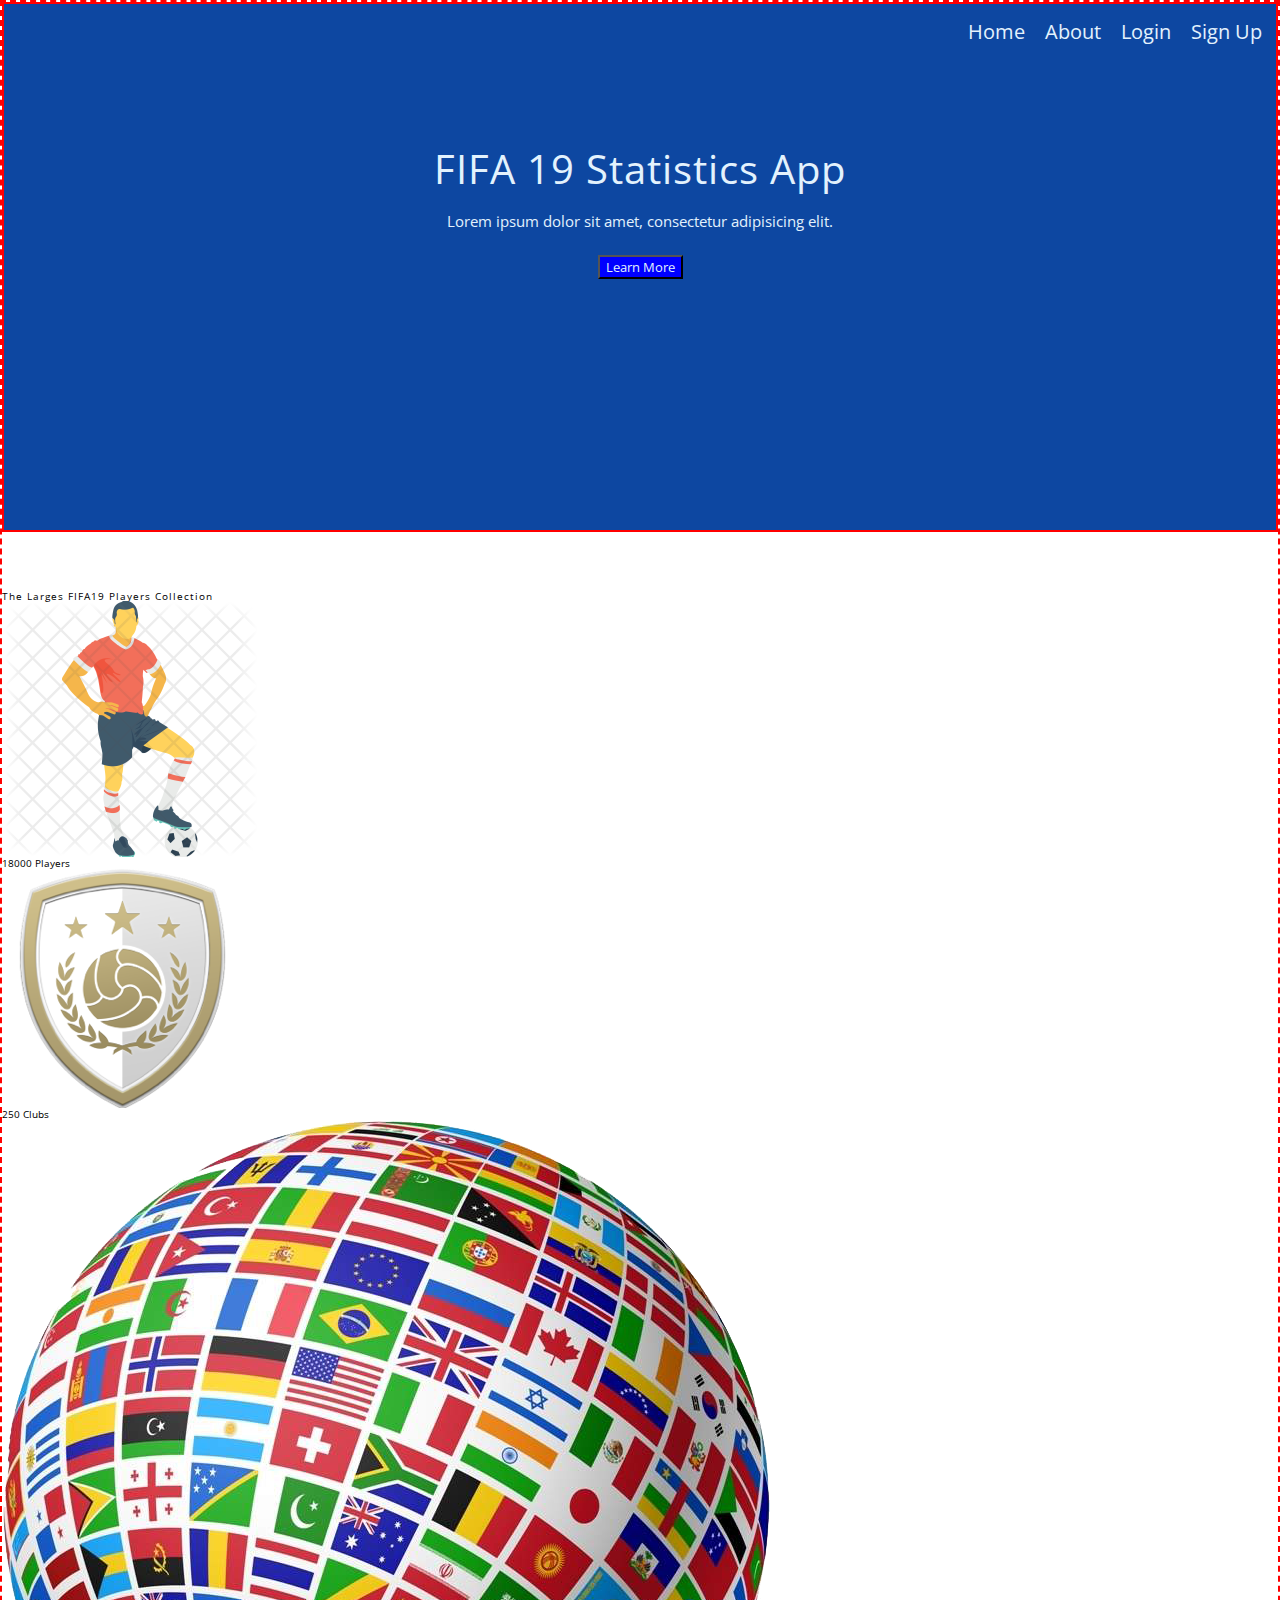
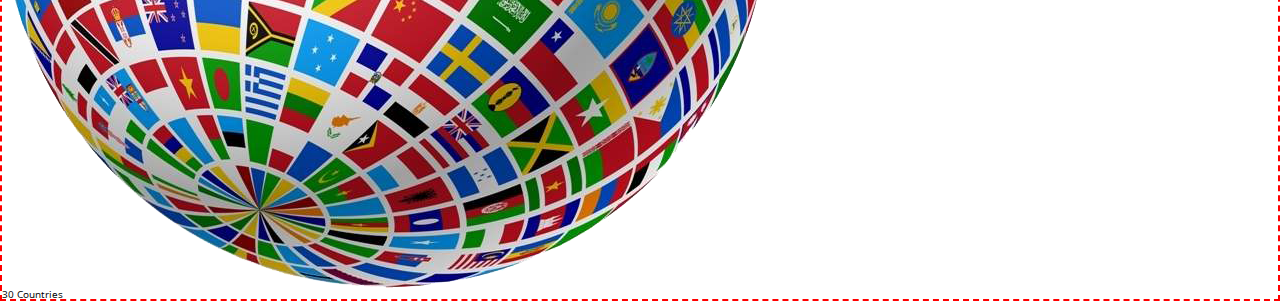
==== index.html @ 2435959b "added main header" ====
<!DOCTYPE html>
<html lang="en">
<head>
    <meta charset="UTF-8">
    <meta name="viewport" content="width=device-width, initial-scale=1.0">
    <meta http-equiv="X-UA-Compatible" content="ie=edge">
    <link href="https://fonts.googleapis.com/css?family=Open+Sans:400,700" rel="stylesheet">
    <link rel="stylesheet" href="./CSS/index.css">
    <title>FIFA 19</title>
</head>
<body>
	<!-- Header -->
    <header id="header">
		<nav id="nav">
            <a href="index.html">Home</a>
            <a href="#">About</a>
            <a href="#">Login</a>
            <a href="#" class="button special">Sign Up</a>
		</nav>
	</header>

	<!-- Banner -->
	<section id="banner">
        <h1>FIFA 19 Statistics App</h1>
        <p>Lorem ipsum dolor sit amet, consectetur adipisicing elit.</p>
        <button class="banner-btn">Learn More</button>
    </section>
    
    <!-- Collection -->
	<section id="collection">
            <h2>The Larges FIFA19 Players Collection</h2>
            <div class ='players'>
                <img src="./Images/football-player-2-607908.png" alt="soccer player">
                <p>18000 Players</p>
            </div>
            <div class="clubs">
                <img src="./Images/900002.png" alt="soccer clubs">
                <p>250 Clubs</p>
            </div>
             <div class="clubs">
                <img src="./Images/countries-globe.png" alt="countries globe">
                <p>30 Countries</p>
            </div>
        </section>




    
</body>
</html>
---- CSS/index.css ----
/* http://meyerweb.com/eric/tools/css/reset/ 
   v2.0 | 20110126
   License: none (public domain)
*/
html,
body,
div,
span,
applet,
object,
iframe,
h1,
h2,
h3,
h4,
h5,
h6,
p,
blockquote,
pre,
a,
abbr,
acronym,
address,
big,
cite,
code,
del,
dfn,
em,
img,
ins,
kbd,
q,
s,
samp,
small,
strike,
strong,
sub,
sup,
tt,
var,
b,
u,
i,
center,
dl,
dt,
dd,
ol,
ul,
li,
fieldset,
form,
label,
legend,
table,
caption,
tbody,
tfoot,
thead,
tr,
th,
td,
article,
aside,
canvas,
details,
embed,
figure,
figcaption,
footer,
header,
hgroup,
menu,
nav,
output,
ruby,
section,
summary,
time,
mark,
audio,
video {
  margin: 0;
  padding: 0;
  border: 0;
  font-size: 100%;
  font: inherit;
  vertical-align: baseline;
}
/* HTML5 display-role reset for older browsers */
article,
aside,
details,
figcaption,
figure,
footer,
header,
hgroup,
menu,
nav,
section {
  display: block;
}
body {
  line-height: 1;
  border: 2px dashed red;
}
ol,
ul {
  list-style: none;
}
blockquote,
q {
  quotes: none;
}
blockquote:before,
blockquote:after,
q:before,
q:after {
  content: '';
  content: none;
}
table {
  border-collapse: collapse;
  border-spacing: 0;
}
* {
  box-sizing: inherit;
}
html {
  font-size: 62.5%;
  box-sizing: border-box;
  font-family: 'open sans';
}
h1,
h2,
h3,
h4,
h5 {
  font-family: 'open sans';
  letter-spacing: 1px;
}
#header {
  background-color: transparent;
  position: absolute;
  width: 100%;
}
#header #nav {
  display: flex;
  justify-content: flex-end;
  margin-top: 2rem;
}
#header #nav a {
  margin-right: 2rem;
  font-size: 2rem;
  font-family: 'open sans';
  text-decoration: none;
  color: #E3F2FD;
}
#banner {
  /* background-image: url(../Images/thomas-serer-413745-unsplash.png); */
  background-color: #0D47A1;
  background-position: center center;
  background-size: cover;
  color: #ffffff;
  padding: 14rem 0rem 14rem;
  text-align: center;
  margin-bottom: 59px;
  border: 2px solid red;
  height: 530px;
}
#banner h1 {
  font-size: 4em;
  line-height: 1.25em;
  margin: 0 0 0.5em 0;
  padding: 0;
  font-family: 'open sans';
  color: #E3F2FD;
}
#banner p {
  font-size: 1.5em;
  margin-bottom: 1.75em;
  font-family: 'open sans';
  color: #E3F2FD;
}
#banner .banner-btn {
  font-family: 'open sans';
  background-color: blue;
  color: #E3F2FD;
  outline: none;
}
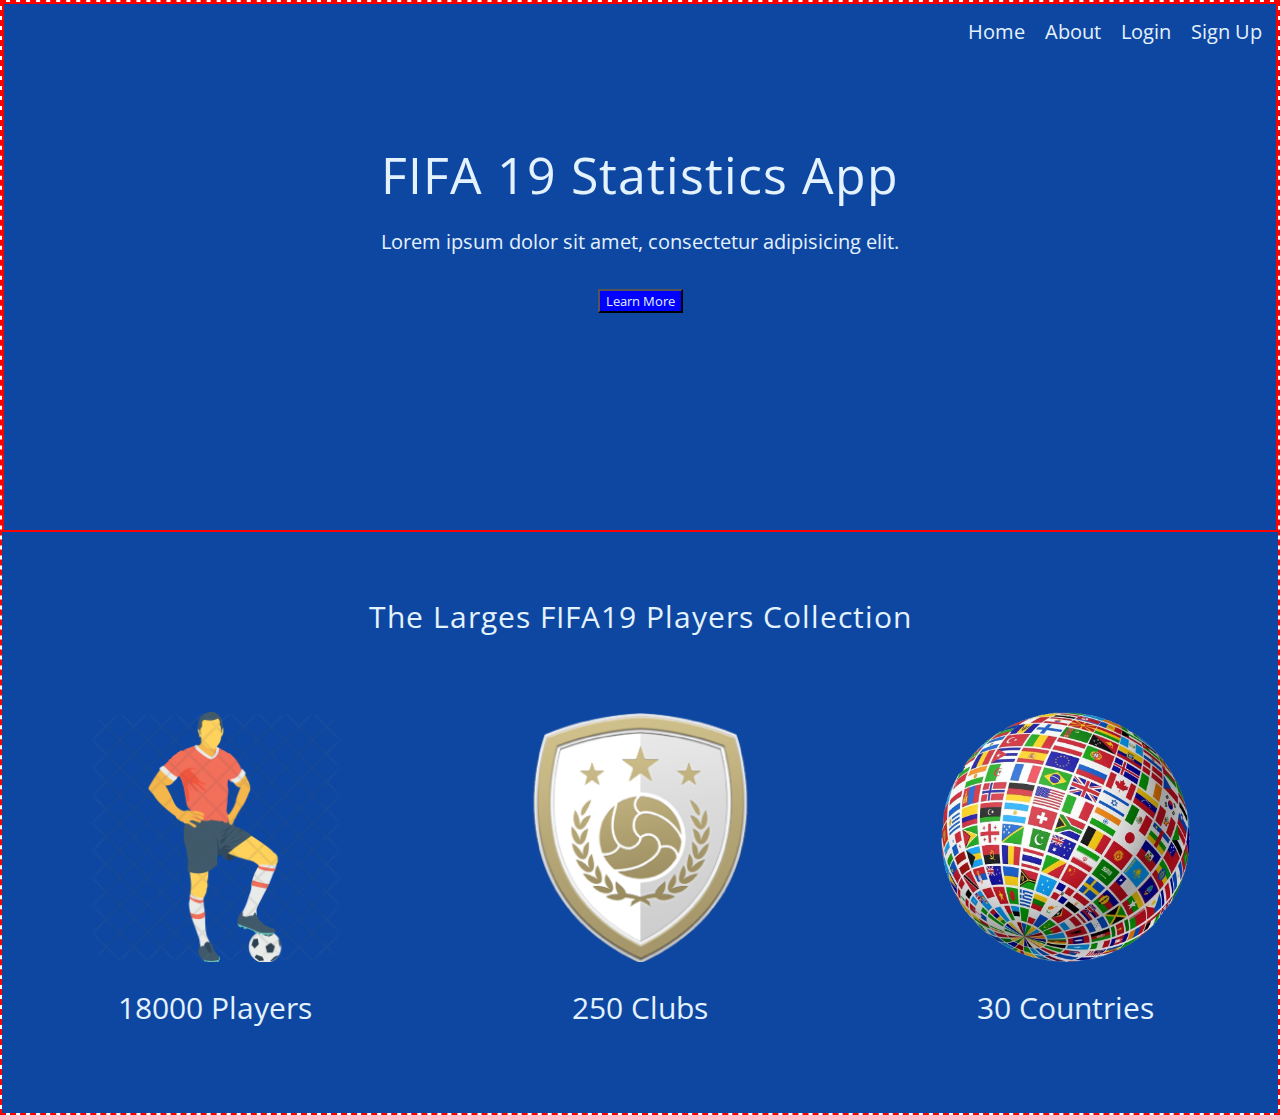
==== commit e83a6e0f: "Merge pull request #3 from fifa-19-player-stats/collection-section" ====
--- a/index.html
+++ b/index.html
@@ -27,21 +27,26 @@
     </section>
     
     <!-- Collection -->
-	<section id="collection">
+	<section class="collection">
             <h2>The Larges FIFA19 Players Collection</h2>
-            <div class ='players'>
+        <div class="stat-collection">    
+            <div class ='card'>
                 <img src="./Images/football-player-2-607908.png" alt="soccer player">
                 <p>18000 Players</p>
             </div>
-            <div class="clubs">
+            <div class="card">
                 <img src="./Images/900002.png" alt="soccer clubs">
                 <p>250 Clubs</p>
             </div>
-             <div class="clubs">
+             <div class="card">
                 <img src="./Images/countries-globe.png" alt="countries globe">
                 <p>30 Countries</p>
             </div>
-        </section>
+        </div>
+        <div class ="carousel">
+            <img src="./images/imgCarousel.png" alt="">
+        </div> 
+    </section>
 
 
 
--- a/CSS/index.css
+++ b/CSS/index.css
@@ -168,21 +168,20 @@
   color: #ffffff;
   padding: 14rem 0rem 14rem;
   text-align: center;
-  margin-bottom: 59px;
   border: 2px solid red;
   height: 530px;
 }
 #banner h1 {
-  font-size: 4em;
+  font-size: 5rem;
   line-height: 1.25em;
-  margin: 0 0 0.5em 0;
+  margin: 0 0 2.5rem 0;
   padding: 0;
   font-family: 'open sans';
   color: #E3F2FD;
 }
 #banner p {
-  font-size: 1.5em;
-  margin-bottom: 1.75em;
+  font-size: 2rem;
+  margin-bottom: 3.75rem;
   font-family: 'open sans';
   color: #E3F2FD;
 }
@@ -192,3 +191,37 @@
   color: #E3F2FD;
   outline: none;
 }
+.collection {
+  background: #0D47A1;
+}
+h2 {
+  text-align: center;
+  font-size: 3em;
+  font-family: 'open sans';
+  color: #E3F2FD;
+  padding-top: 7rem;
+}
+.stat-collection {
+  display: flex;
+  justify-content: space-around;
+  align-items: center;
+  margin-top: 8rem;
+}
+.stat-collection .card img {
+  height: 25rem;
+}
+.stat-collection .card p {
+  text-align: center;
+  font-size: 3em;
+  font-family: 'open sans';
+  color: #E3F2FD;
+  margin-top: 3rem;
+}
+.carousel {
+  text-align: center;
+  margin-top: 5rem;
+  padding-bottom: 3rem;
+}
+.carousel img {
+  width: 50%;
+}
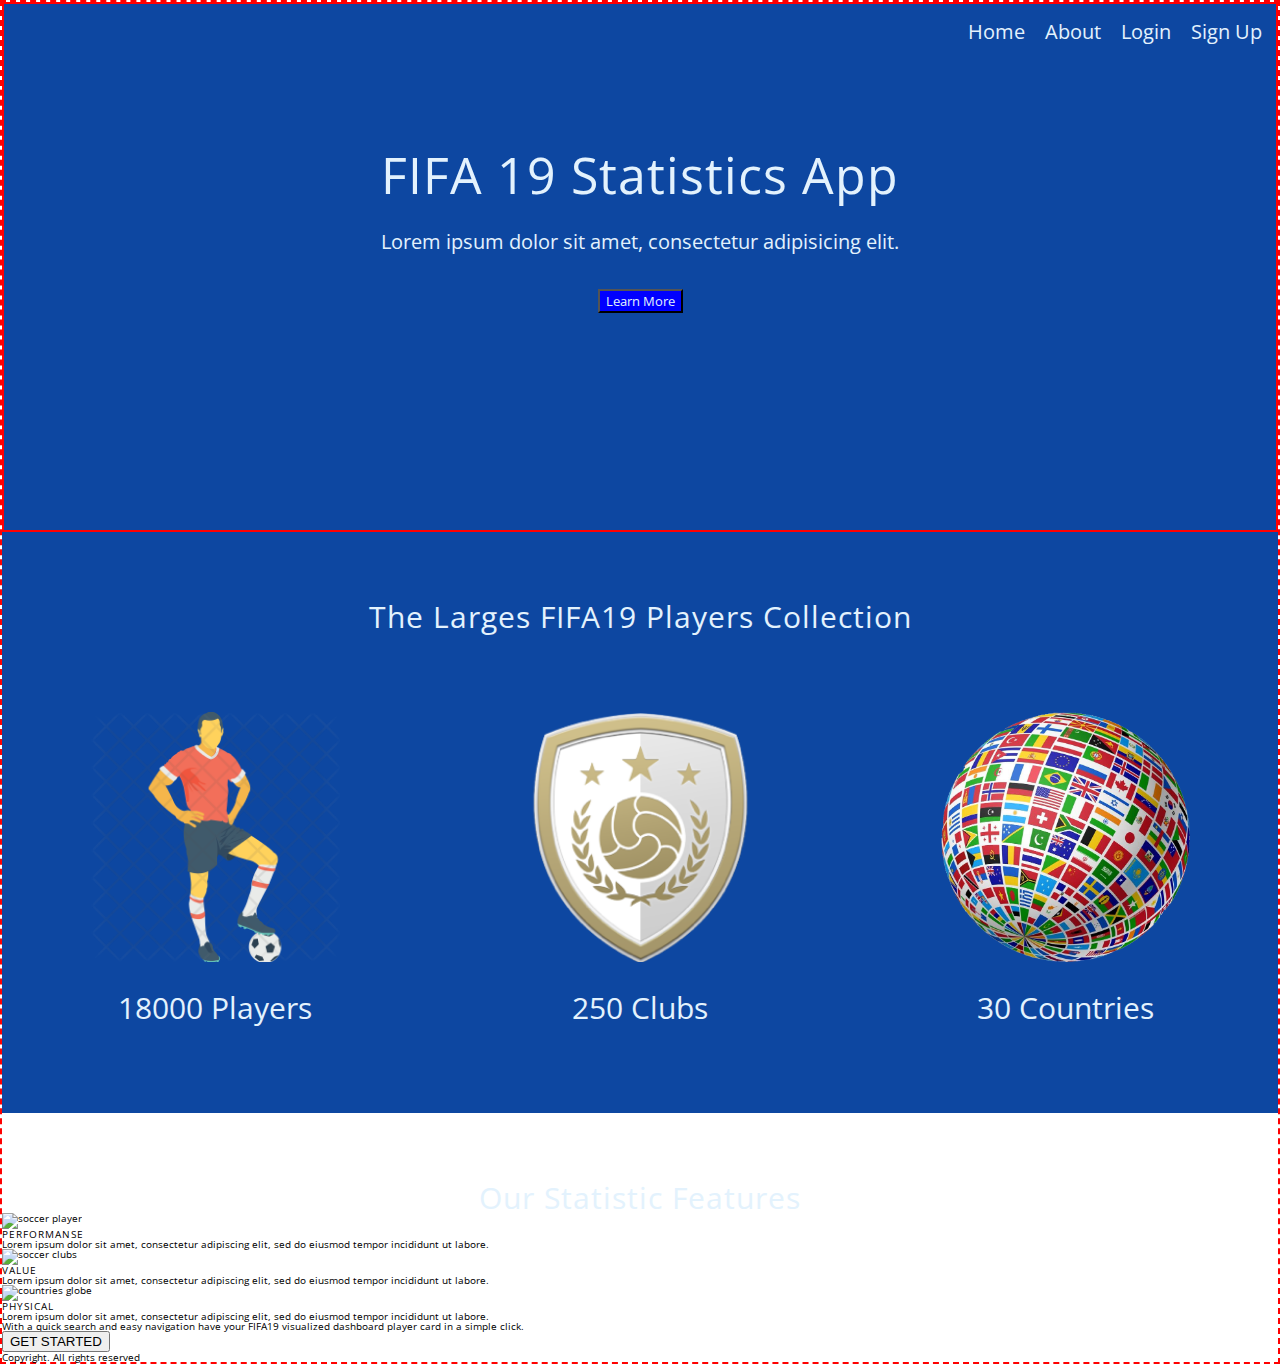
==== commit 31b6770c: "Merge pull request #4 from fifa-19-player-stats/stats-section" ====
--- a/index.html
+++ b/index.html
@@ -48,7 +48,35 @@
         </div> 
     </section>
 
+    <!-- Statistics-->
+	<section class="statistics">
+            <h2>Our Statistic Features</h2>
+        <div class="stat-features">    
+            <div class ='card'>
+                <img src="./Images/performance.png" alt="soccer player">
+                <h4>PERFORMANSE</h4>
+                <p>Lorem ipsum dolor sit amet, consectetur adipiscing elit, sed do eiusmod tempor incididunt ut labore.</p>
+            </div>
+            <div class="card">
+                <img src="./Images/value.png" alt="soccer clubs">
+                <h4>VALUE</h4>
+                <p>Lorem ipsum dolor sit amet, consectetur adipiscing elit, sed do eiusmod tempor incididunt ut labore.</p>
+            </div>
+             <div class="card">
+                <img src="./Images/physical.png" alt="countries globe">
+                <h4>PHYSICAL</h4>
+                <p>Lorem ipsum dolor sit amet, consectetur adipiscing elit, sed do eiusmod tempor incididunt ut labore.</p>
+            </div>
+        </div>
+    </section>
 
+    <!-- Footer -->
+    <section class="footer">
+        <p class="footer-text">With a quick search and easy navigation have your FIFA19 visualized dashboard player card in a simple click.</p>
+        <button class="footer-btn">GET STARTED</button>
+        <p class="copy-right">Copyright. All rights reserved</p>
+    </section>
+    
 
 
     
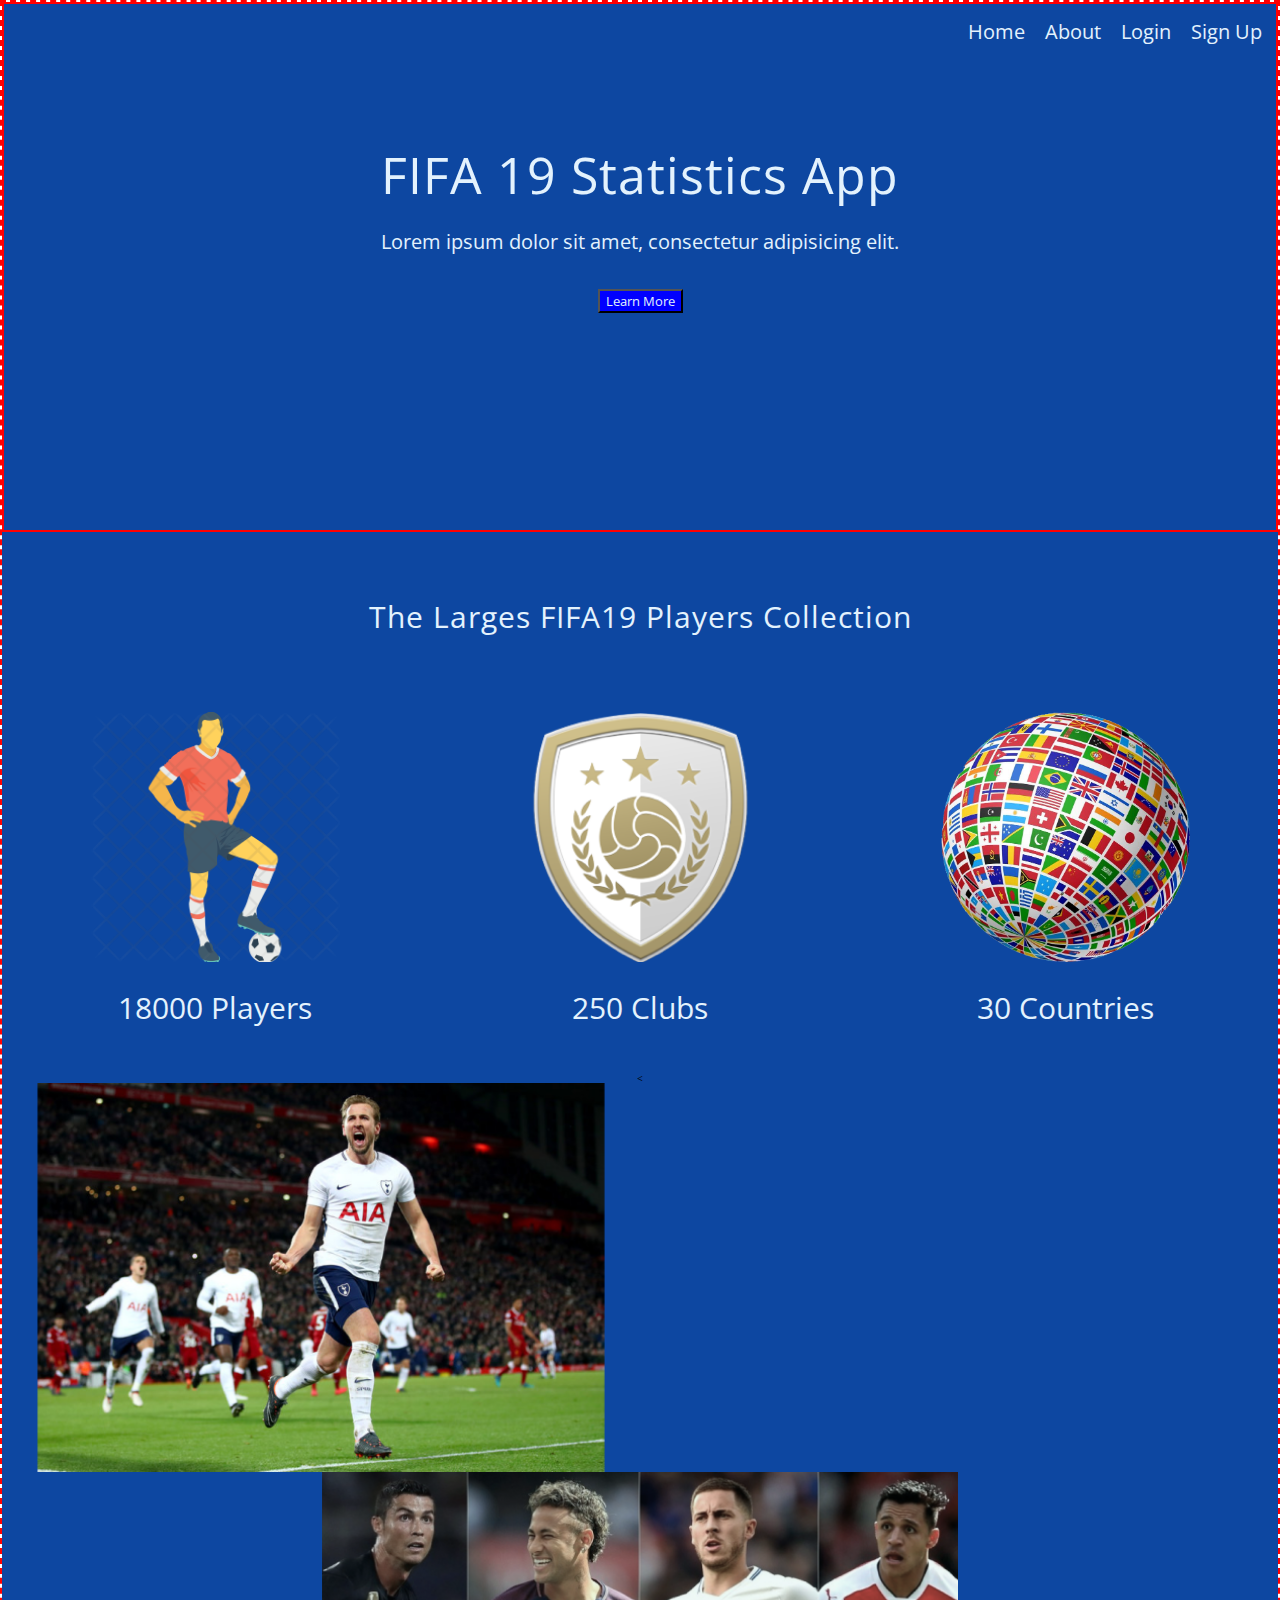
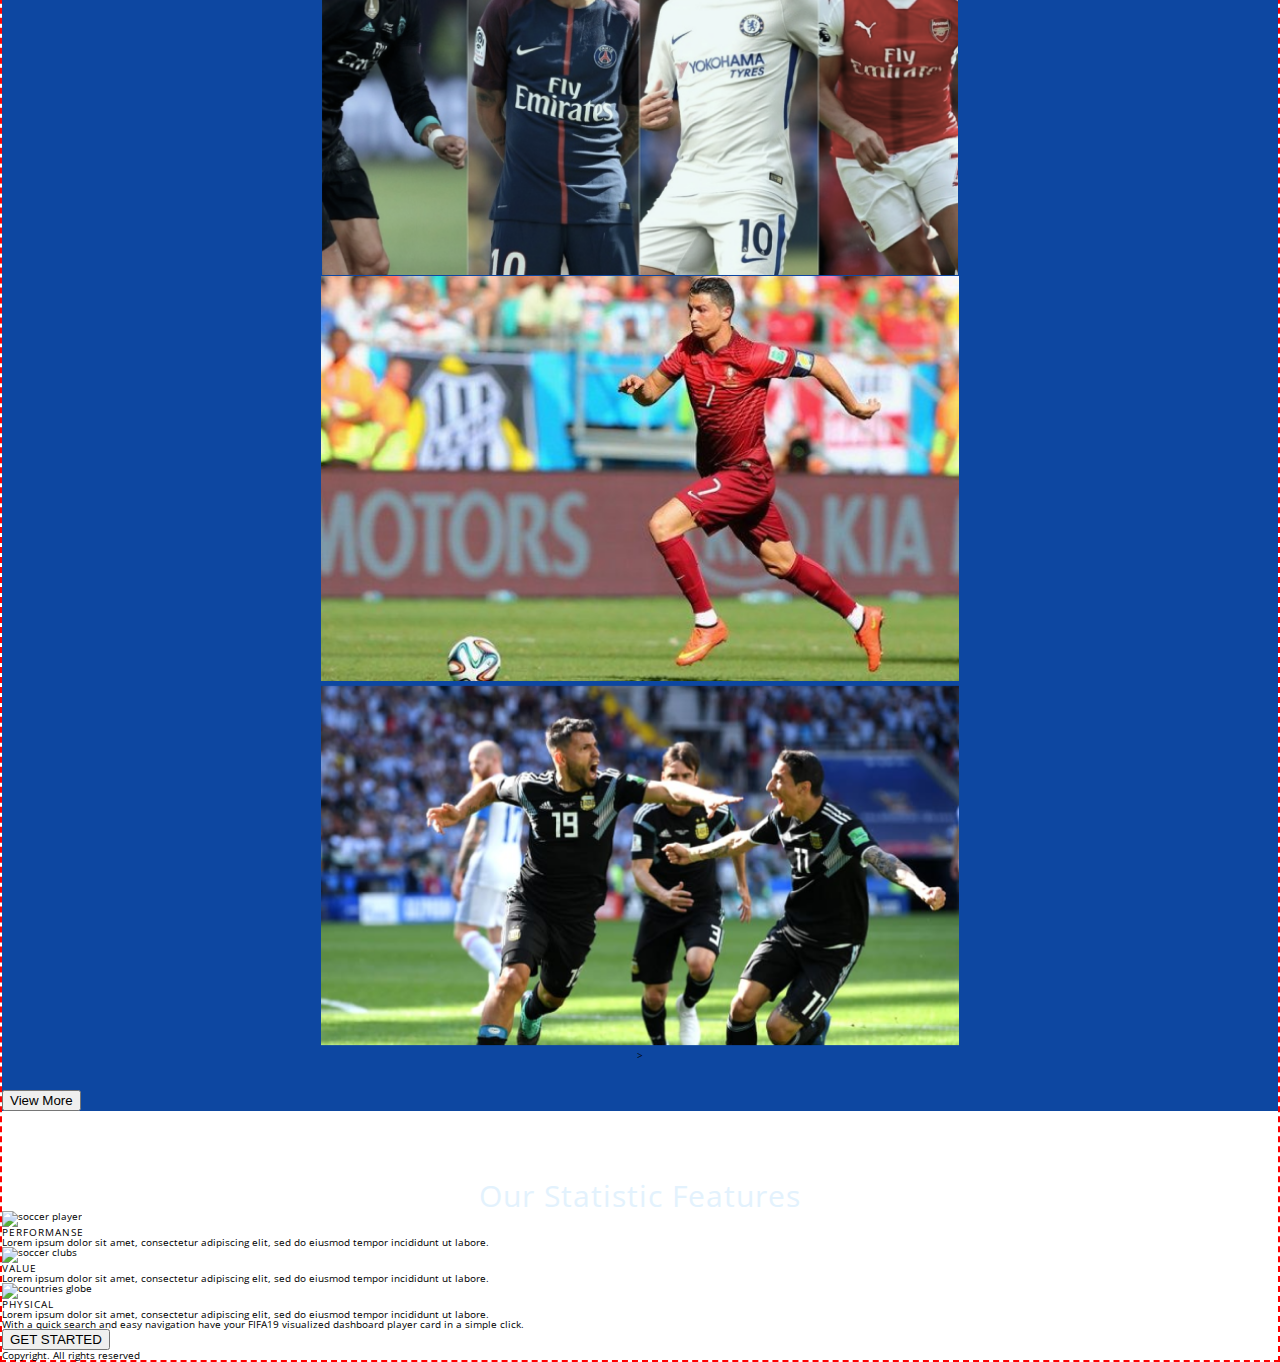
==== commit c706cbb0: "added carousel component" ====
--- a/index.html
+++ b/index.html
@@ -6,51 +6,61 @@
     <meta http-equiv="X-UA-Compatible" content="ie=edge">
     <link href="https://fonts.googleapis.com/css?family=Open+Sans:400,700" rel="stylesheet">
     <link rel="stylesheet" href="./CSS/index.css">
+    <script src="./components/carousel.js" async></script>
     <title>FIFA 19</title>
 </head>
 <body>
+    <div class="page">
 	<!-- Header -->
     <header id="header">
 		<nav id="nav">
             <a href="index.html">Home</a>
-            <a href="#">About</a>
+            <a href="about.html">About</a>
             <a href="#">Login</a>
-            <a href="#" class="button special">Sign Up</a>
+            <a href="#" class="button-special">Sign Up</a>
 		</nav>
 	</header>
 
 	<!-- Banner -->
 	<section id="banner">
-        <h1>FIFA 19 Statistics App</h1>
-        <p>Lorem ipsum dolor sit amet, consectetur adipisicing elit.</p>
+        <h1 class="banner-header">FIFA 19 Statistics App</h1>
+        <p class="banner-text">Lorem ipsum dolor sit amet, consectetur adipisicing elit.</p>
         <button class="banner-btn">Learn More</button>
     </section>
     
     <!-- Collection -->
 	<section class="collection">
-            <h2>The Larges FIFA19 Players Collection</h2>
+            <h2 class="collection-header">The Larges FIFA19 Players Collection</h2>
         <div class="stat-collection">    
             <div class ='card'>
                 <img src="./Images/football-player-2-607908.png" alt="soccer player">
-                <p>18000 Players</p>
+                <p class="card-text">18000 Players</p>
             </div>
             <div class="card">
                 <img src="./Images/900002.png" alt="soccer clubs">
-                <p>250 Clubs</p>
+                <p class="card-text">250 Clubs</p>
             </div>
              <div class="card">
                 <img src="./Images/countries-globe.png" alt="countries globe">
-                <p>30 Countries</p>
+                <p class="card-text">30 Countries</p>
             </div>
         </div>
+
+          <!-- CAROUSEL COMPONENT -->
         <div class ="carousel">
-            <img src="./images/imgCarousel.png" alt="">
+            <div class="left-button"><</div>
+            <img src="./images/soccerOne.png" alt="soccer player one">
+            <img src="./images/soccerTwo.png" alt="soccer player one">
+            <img src="./images/soccerThree.png" alt="soccer player one">
+            <img src="./images/soccerFour.png" alt="soccer player one">
+            <div class="right-button">></div>
         </div> 
+        <button class ="collection-btn">View More</button>
     </section>
 
     <!-- Statistics-->
 	<section class="statistics">
-            <h2>Our Statistic Features</h2>
+            <h2 class= "stat-header">Our Statistic Features</h2>
         <div class="stat-features">    
             <div class ='card'>
                 <img src="./Images/performance.png" alt="soccer player">
@@ -79,6 +89,7 @@
     
 
 
-    
+</div> 
+
 </body>
 </html>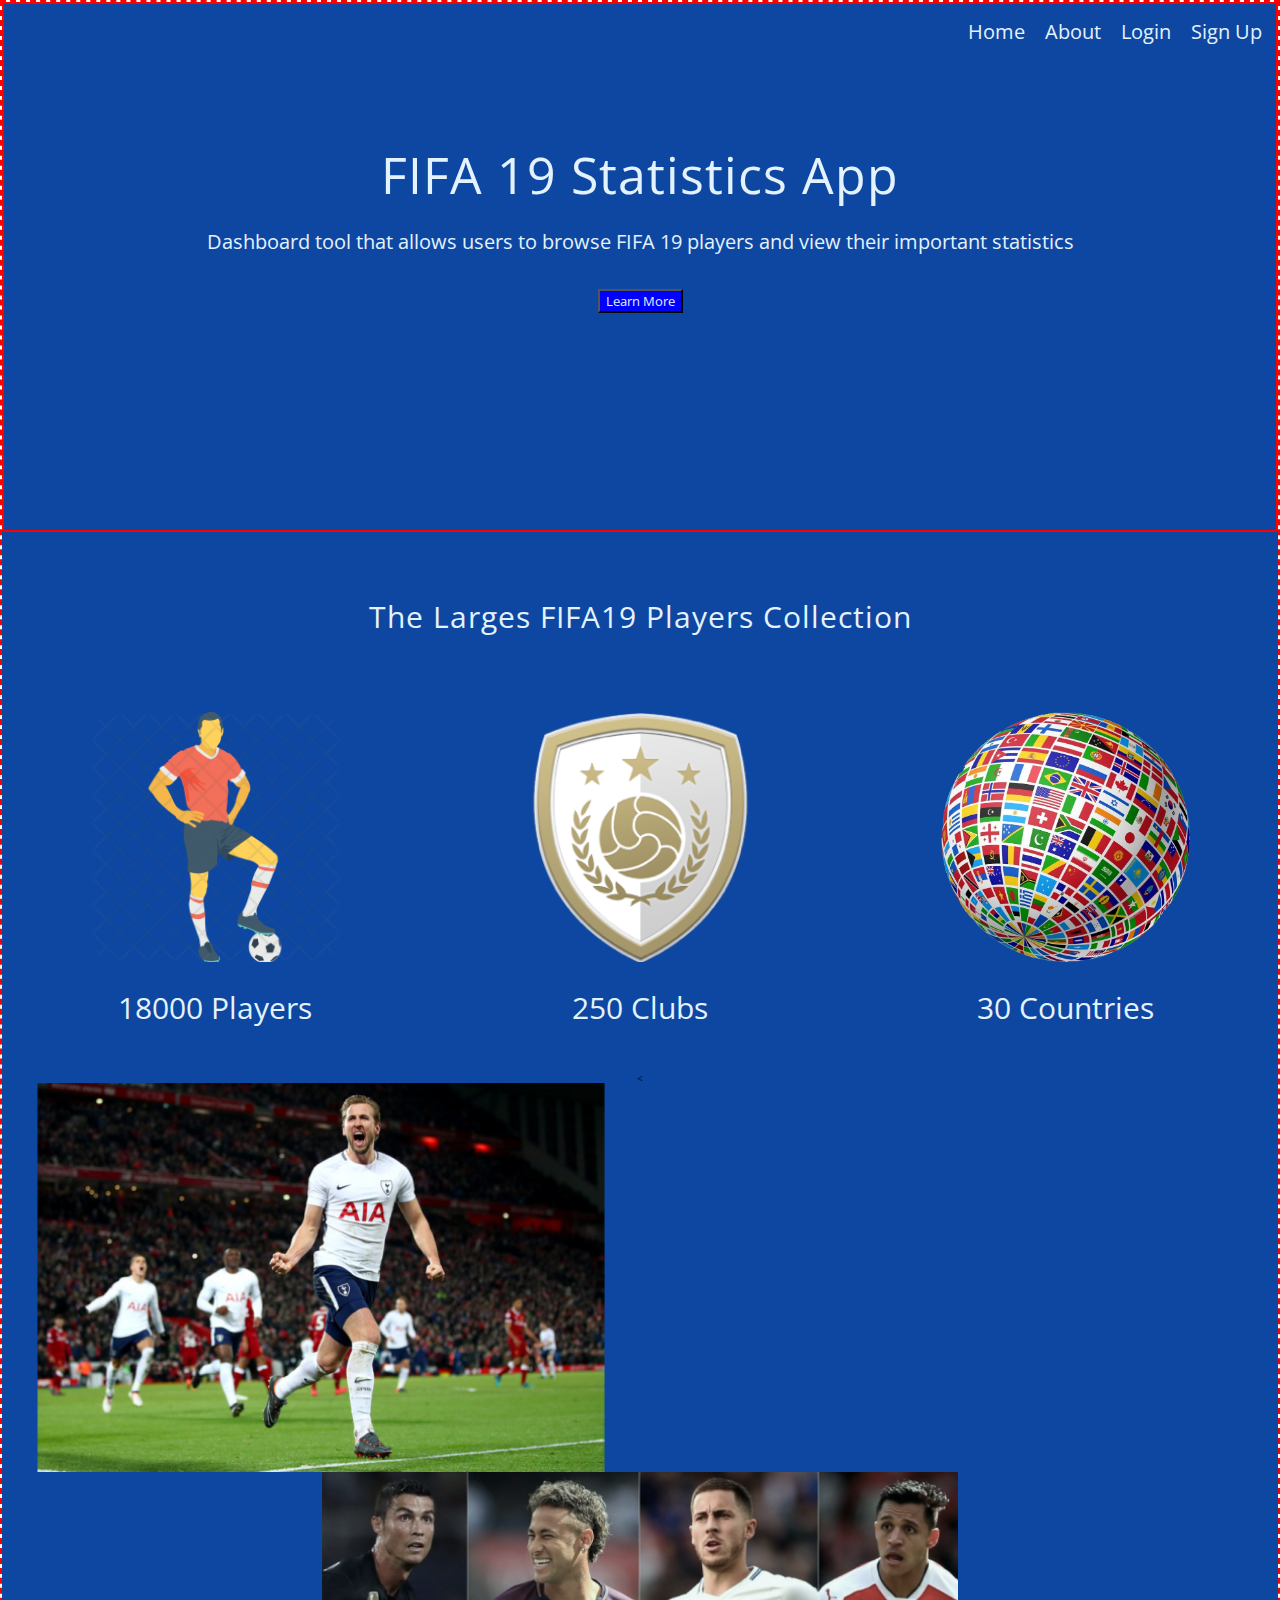
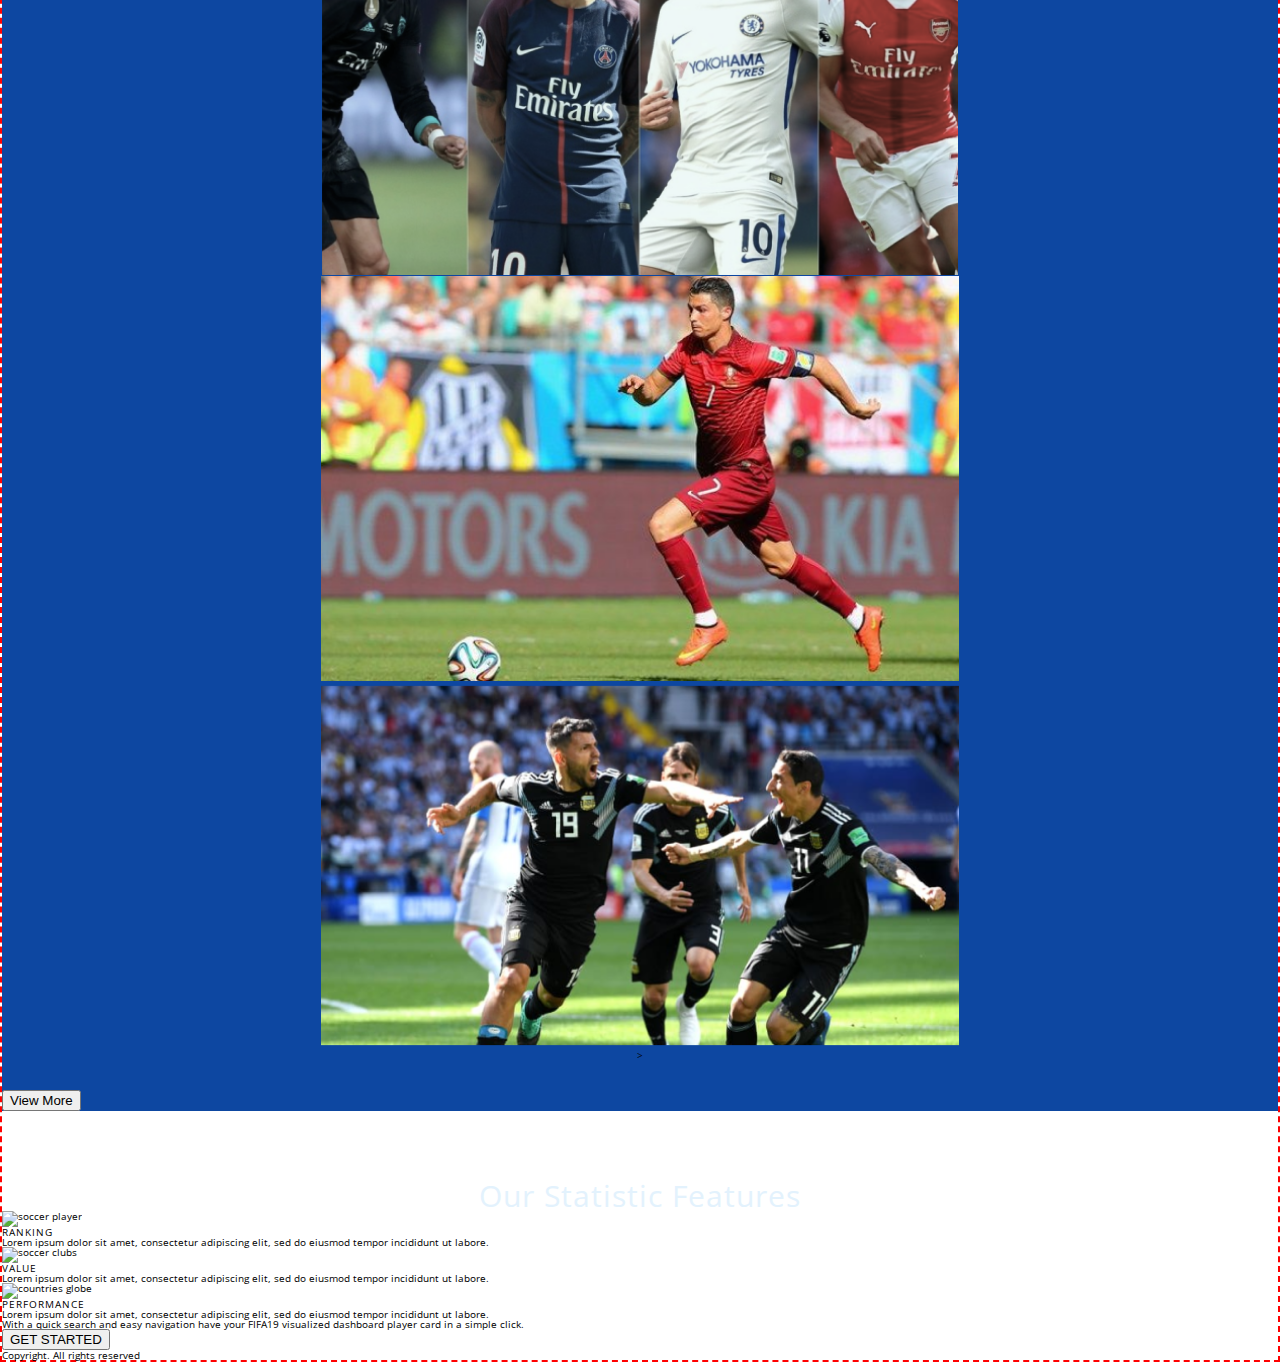
==== commit ea16b04c: "added organization link on the about page and tablet view" ====
--- a/index.html
+++ b/index.html
@@ -24,7 +24,7 @@
 	<!-- Banner -->
 	<section id="banner">
         <h1 class="banner-header">FIFA 19 Statistics App</h1>
-        <p class="banner-text">Lorem ipsum dolor sit amet, consectetur adipisicing elit.</p>
+        <p class="banner-text">Dashboard tool that allows users to browse FIFA 19 players and view their important statistics</p>
         <button class="banner-btn">Learn More</button>
     </section>
     
@@ -64,7 +64,7 @@
         <div class="stat-features">    
             <div class ='card'>
                 <img src="./Images/performance.png" alt="soccer player">
-                <h4>PERFORMANSE</h4>
+                <h4>RANKING</h4>
                 <p>Lorem ipsum dolor sit amet, consectetur adipiscing elit, sed do eiusmod tempor incididunt ut labore.</p>
             </div>
             <div class="card">
@@ -74,7 +74,7 @@
             </div>
              <div class="card">
                 <img src="./Images/physical.png" alt="countries globe">
-                <h4>PHYSICAL</h4>
+                <h4>PERFORMANCE</h4>
                 <p>Lorem ipsum dolor sit amet, consectetur adipiscing elit, sed do eiusmod tempor incididunt ut labore.</p>
             </div>
         </div>
@@ -87,8 +87,6 @@
         <p class="copy-right">Copyright. All rights reserved</p>
     </section>
     
-
-
 </div> 
 
 </body>
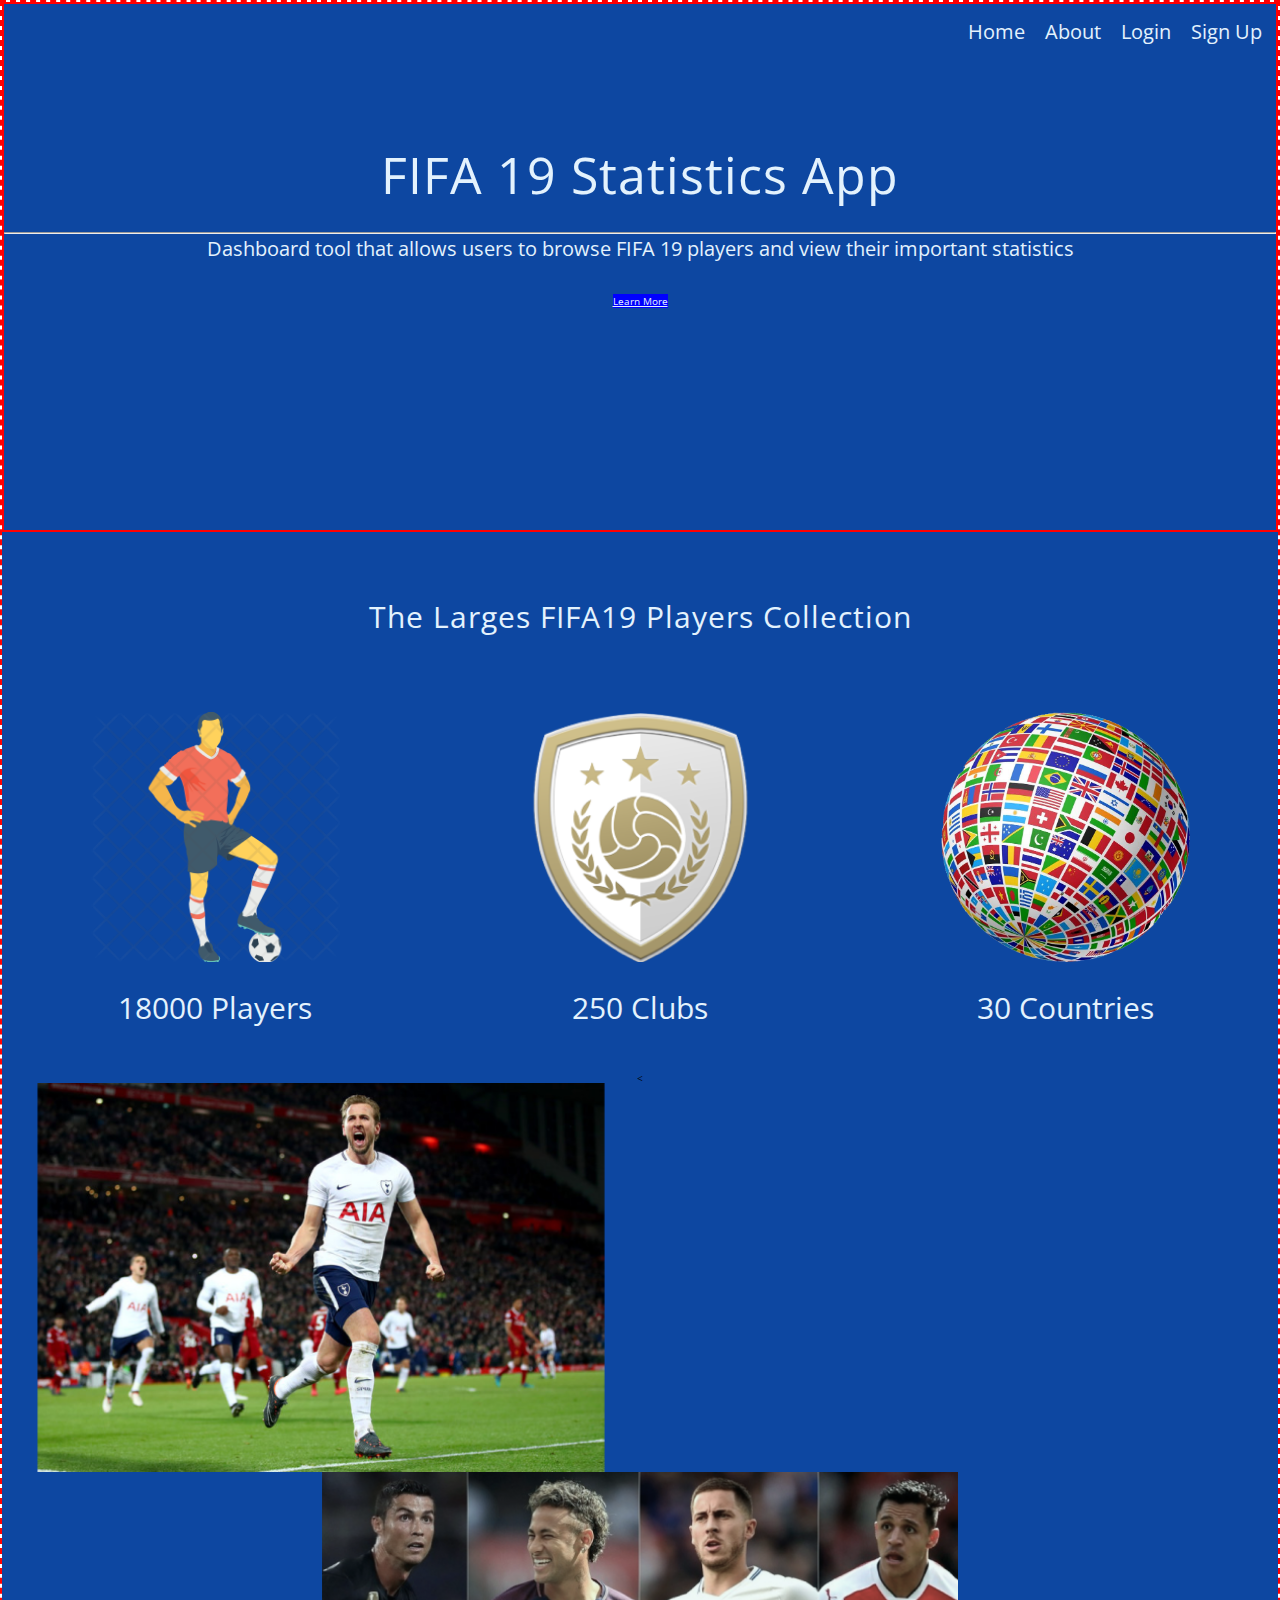
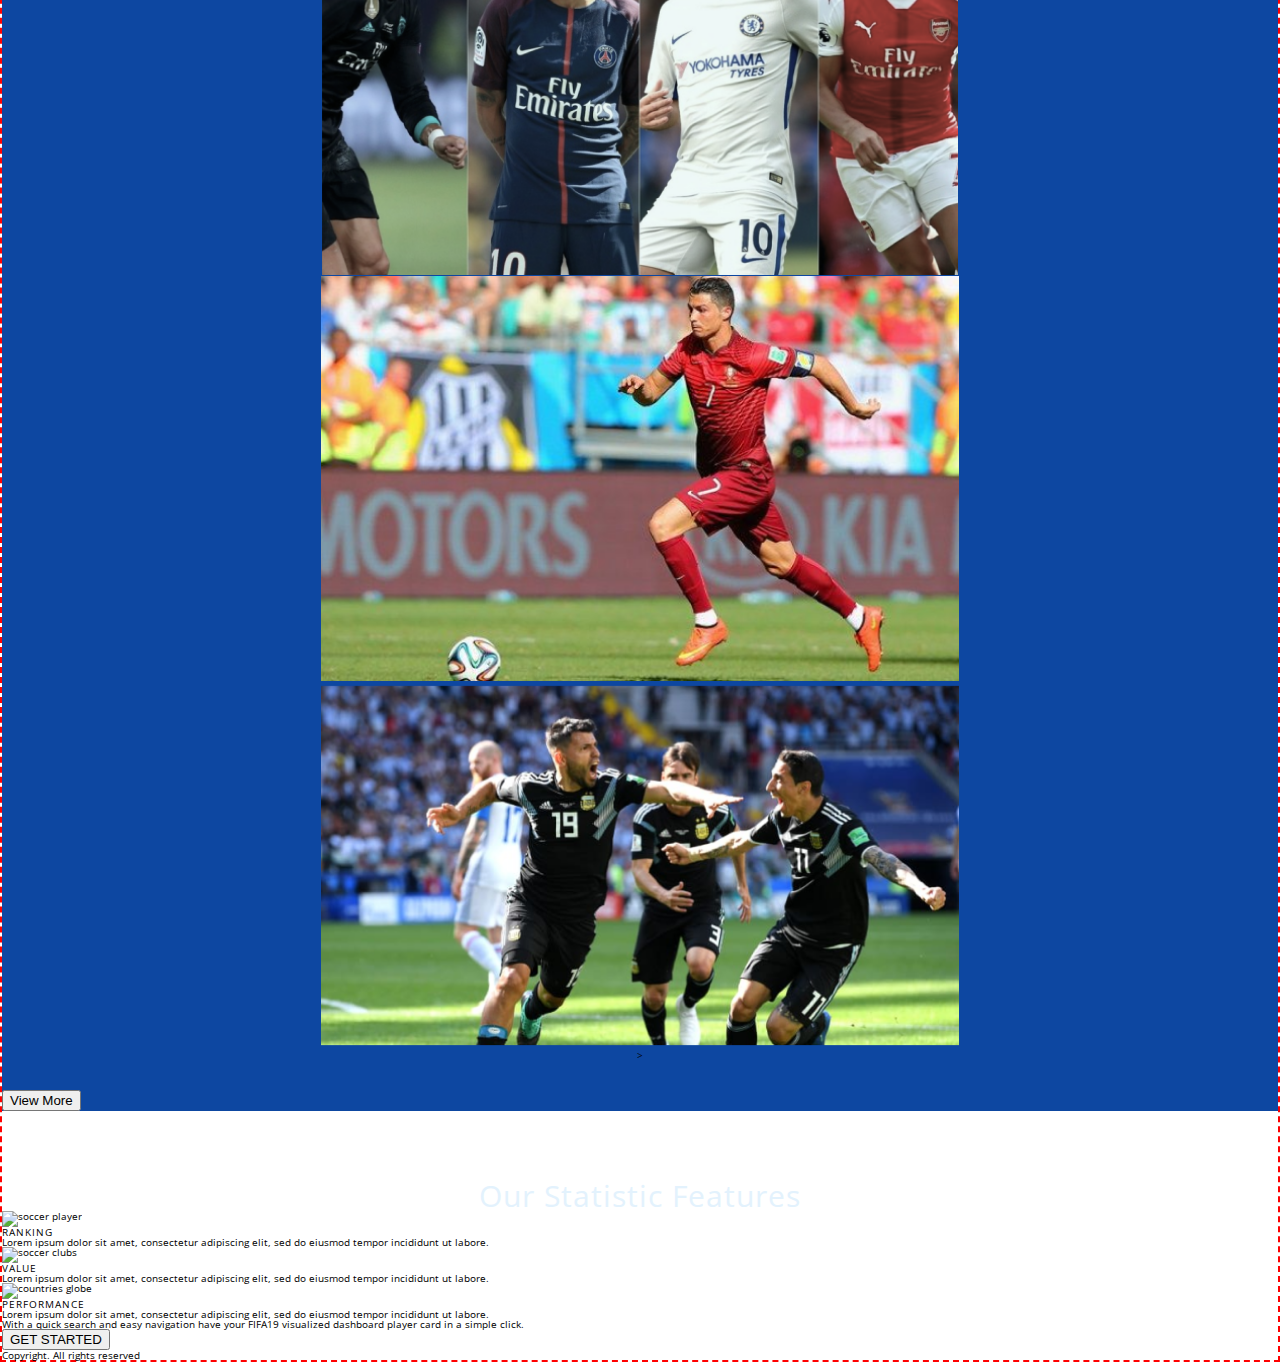
==== commit 31fa67a2: "added banner animation" ====
--- a/index.html
+++ b/index.html
@@ -6,6 +6,7 @@
     <meta http-equiv="X-UA-Compatible" content="ie=edge">
     <link href="https://fonts.googleapis.com/css?family=Open+Sans:400,700" rel="stylesheet">
     <link rel="stylesheet" href="./CSS/index.css">
+    <script src="https://cdnjs.cloudflare.com/ajax/libs/gsap/2.1.2/TweenMax.min.js"></script>
     <script src="./components/carousel.js" async></script>
     <title>FIFA 19</title>
 </head>
@@ -24,12 +25,13 @@
 	<!-- Banner -->
 	<section id="banner">
         <h1 class="banner-header">FIFA 19 Statistics App</h1>
+        <hr></hr>
         <p class="banner-text">Dashboard tool that allows users to browse FIFA 19 players and view their important statistics</p>
-        <button class="banner-btn">Learn More</button>
+        <a href="#first" class="banner-btn">Learn More</a>
     </section>
     
     <!-- Collection -->
-	<section class="collection">
+	<section class="collection" id="first">
             <h2 class="collection-header">The Larges FIFA19 Players Collection</h2>
         <div class="stat-collection">    
             <div class ='card'>
@@ -88,6 +90,6 @@
     </section>
     
 </div> 
-
+<script src="./index.js"></script>
 </body>
 </html>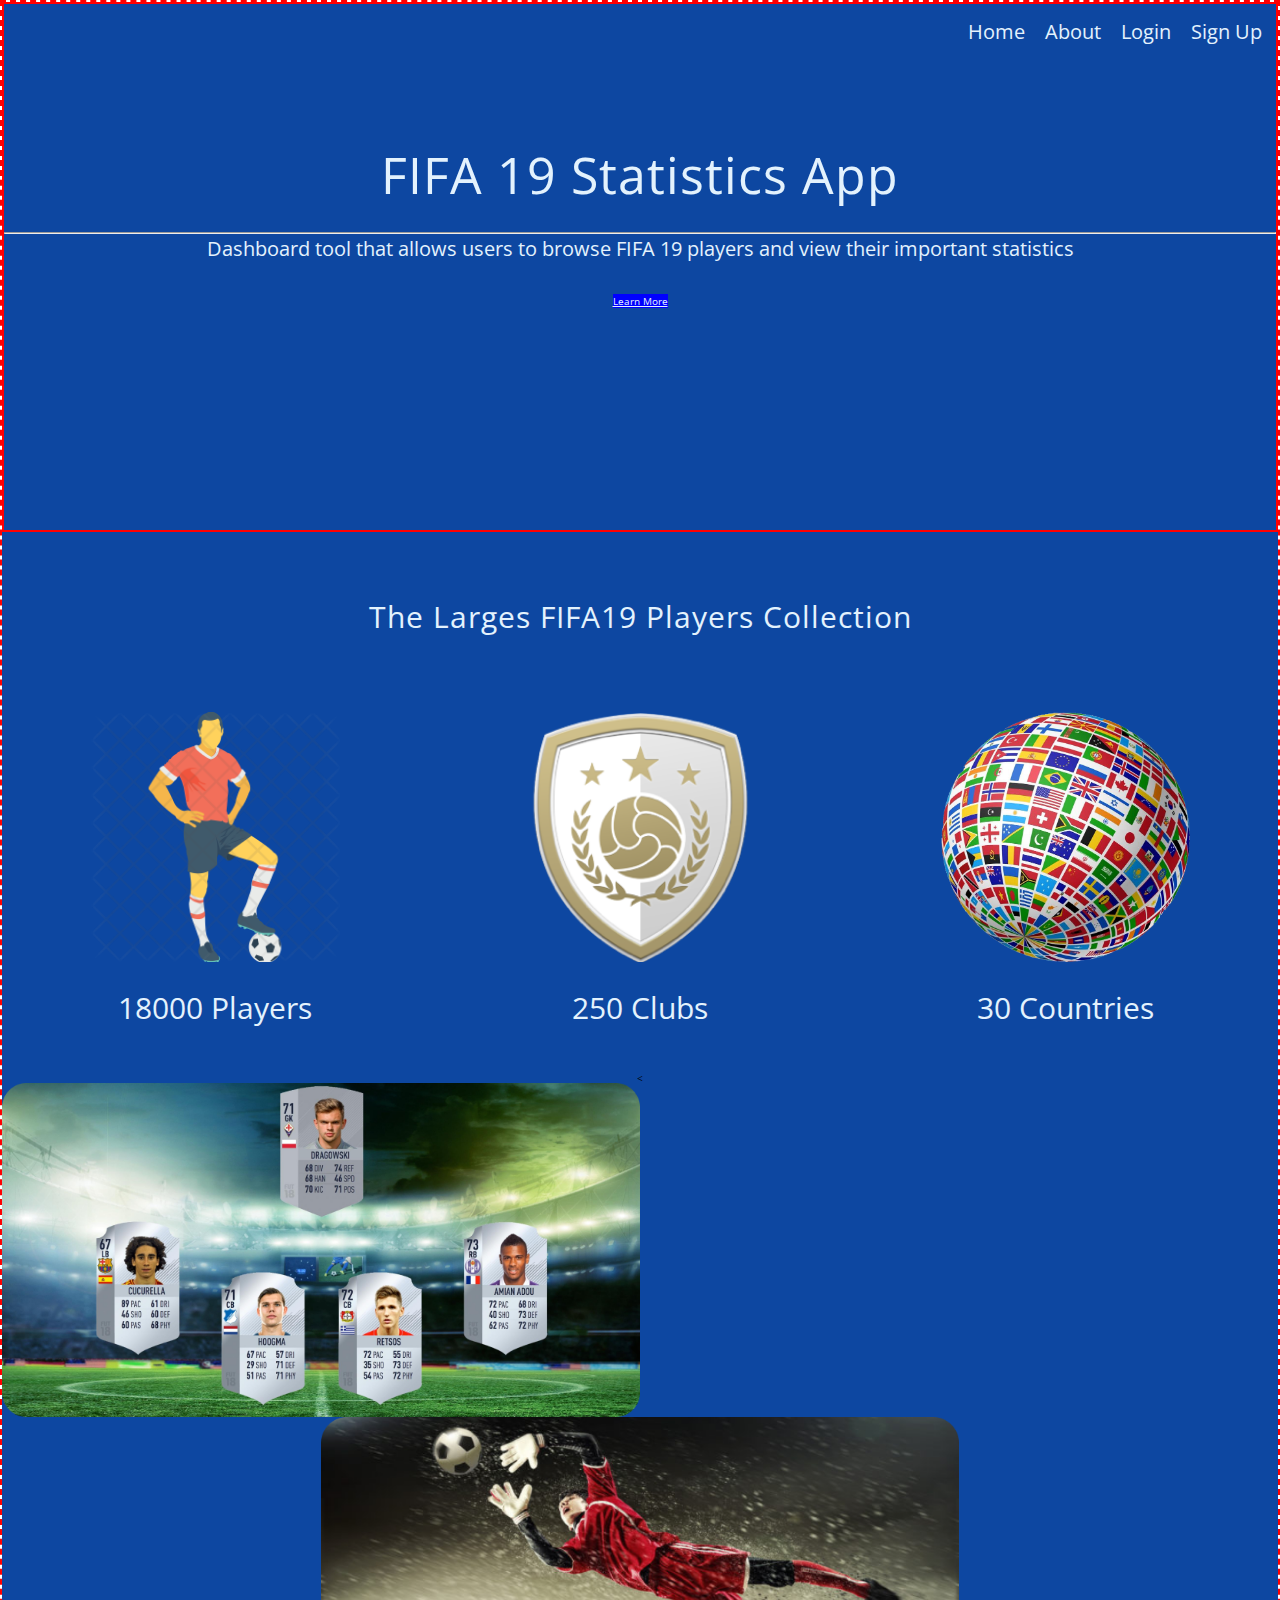
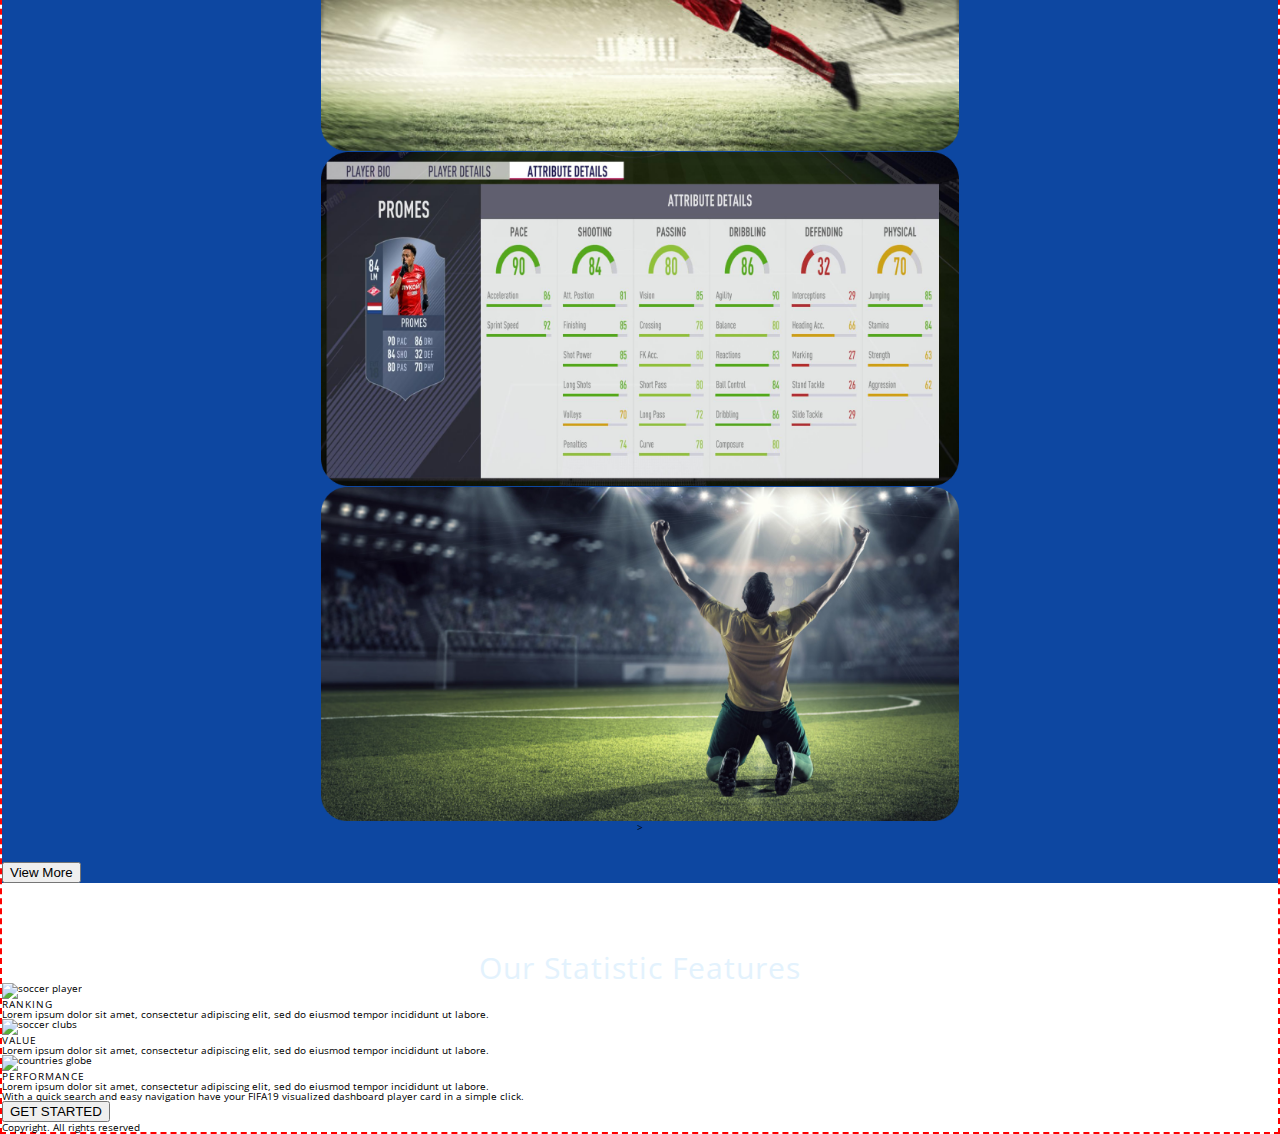
==== commit 2873b6d6: "added buttons animation and adjust carousel view" ====
--- a/index.html
+++ b/index.html
@@ -1,5 +1,6 @@
 <!DOCTYPE html>
 <html lang="en">
+
 <head>
     <meta charset="UTF-8">
     <meta name="viewport" content="width=device-width, initial-scale=1.0">
@@ -10,86 +11,94 @@
     <script src="./components/carousel.js" async></script>
     <title>FIFA 19</title>
 </head>
+
 <body>
     <div class="page">
-	<!-- Header -->
-    <header id="header">
-		<nav id="nav">
-            <a href="index.html">Home</a>
-            <a href="about.html">About</a>
-            <a href="#">Login</a>
-            <a href="#" class="button-special">Sign Up</a>
-		</nav>
-	</header>
+        <!-- Header -->
+        <header id="header">
+            <nav id="nav">
+                <a href="index.html">Home</a>
+                <a href="about.html">About</a>
+                <a href="#">Login</a>
+                <a href="#" class="button-special">Sign Up</a>
+            </nav>
+        </header>
 
-	<!-- Banner -->
-	<section id="banner">
-        <h1 class="banner-header">FIFA 19 Statistics App</h1>
-        <hr></hr>
-        <p class="banner-text">Dashboard tool that allows users to browse FIFA 19 players and view their important statistics</p>
-        <a href="#first" class="banner-btn">Learn More</a>
-    </section>
-    
-    <!-- Collection -->
-	<section class="collection" id="first">
+        <!-- Banner -->
+        <section id="banner">
+            <h1 class="banner-header">FIFA 19 Statistics App</h1>
+            <hr>
+            </hr>
+            <p class="banner-text">Dashboard tool that allows users to browse FIFA 19 players and view their important
+                statistics</p>
+            <a href="#first" class="banner-btn">Learn More</a>
+        </section>
+
+        <!-- Collection -->
+        <section class="collection" id="first">
             <h2 class="collection-header">The Larges FIFA19 Players Collection</h2>
-        <div class="stat-collection">    
-            <div class ='card'>
-                <img src="./Images/football-player-2-607908.png" alt="soccer player">
-                <p class="card-text">18000 Players</p>
+            <div class="stat-collection">
+                <div class='card'>
+                    <img class="icon" src="./Images/football-player-2-607908.png" alt="soccer player">
+                    <p class="card-text">18000 Players</p>
+                </div>
+                <div class="card">
+                    <img class="icon" src="./Images/900002.png" alt="soccer clubs">
+                    <p class="card-text">250 Clubs</p>
+                </div>
+                <div class="card">
+                    <img class="icon" src="./Images/countries-globe.png" alt="countries globe">
+                    <p class="card-text">30 Countries</p>
+                </div>
             </div>
-            <div class="card">
-                <img src="./Images/900002.png" alt="soccer clubs">
-                <p class="card-text">250 Clubs</p>
+
+            <!-- CAROUSEL COMPONENT -->
+            <div class="carousel">
+                <div class="left-button">
+                    <</div> <img src="./images/carousel1.png" alt="soccer player one">
+                        <img src="./images/carousel2.png" alt="soccer player one">
+                        <img src="./images/carousel3.png" alt="soccer player one">
+                        <img src="./images/carousel4.png" alt="soccer player one">
+                        <div class="right-button">></div>
+                </div>
+                <button class="collection-btn">View More</button>
+        </section>
+
+        <!-- Statistics-->
+        <section class="statistics">
+            <h2 class="stat-header">Our Statistic Features</h2>
+            <div class="stat-features">
+                <div class='card'>
+                    <img src="./Images/performance.png" alt="soccer player">
+                    <h4>RANKING</h4>
+                    <p class="stat-text">Lorem ipsum dolor sit amet, consectetur adipiscing elit, sed do eiusmod tempor
+                        incididunt ut labore.</p>
+                </div>
+                <div class="card">
+                    <img src="./Images/value.png" alt="soccer clubs">
+                    <h4>VALUE</h4>
+                    <p class="stat-text">Lorem ipsum dolor sit amet, consectetur adipiscing elit, sed do eiusmod tempor
+                        incididunt ut labore.</p>
+                </div>
+                <div class="card">
+                    <img src="./Images/physical.png" alt="countries globe">
+                    <h4>PERFORMANCE</h4>
+                    <p class="stat-text">Lorem ipsum dolor sit amet, consectetur adipiscing elit, sed do eiusmod tempor
+                        incididunt ut labore.</p>
+                </div>
             </div>
-             <div class="card">
-                <img src="./Images/countries-globe.png" alt="countries globe">
-                <p class="card-text">30 Countries</p>
-            </div>
-        </div>
+        </section>
 
-          <!-- CAROUSEL COMPONENT -->
-        <div class ="carousel">
-            <div class="left-button"><</div>
-            <img src="./images/soccerOne.png" alt="soccer player one">
-            <img src="./images/soccerTwo.png" alt="soccer player one">
-            <img src="./images/soccerThree.png" alt="soccer player one">
-            <img src="./images/soccerFour.png" alt="soccer player one">
-            <div class="right-button">></div>
-        </div> 
-        <button class ="collection-btn">View More</button>
-    </section>
+        <!-- Footer -->
+        <section class="footer">
+            <p class="footer-text">With a quick search and easy navigation have your FIFA19 visualized dashboard player
+                card in a simple click.</p>
+            <button class="footer-btn">GET STARTED</button>
+            <p class="copy-right">Copyright. All rights reserved</p>
+        </section>
 
-    <!-- Statistics-->
-	<section class="statistics">
-            <h2 class= "stat-header">Our Statistic Features</h2>
-        <div class="stat-features">    
-            <div class ='card'>
-                <img src="./Images/performance.png" alt="soccer player">
-                <h4>RANKING</h4>
-                <p>Lorem ipsum dolor sit amet, consectetur adipiscing elit, sed do eiusmod tempor incididunt ut labore.</p>
-            </div>
-            <div class="card">
-                <img src="./Images/value.png" alt="soccer clubs">
-                <h4>VALUE</h4>
-                <p>Lorem ipsum dolor sit amet, consectetur adipiscing elit, sed do eiusmod tempor incididunt ut labore.</p>
-            </div>
-             <div class="card">
-                <img src="./Images/physical.png" alt="countries globe">
-                <h4>PERFORMANCE</h4>
-                <p>Lorem ipsum dolor sit amet, consectetur adipiscing elit, sed do eiusmod tempor incididunt ut labore.</p>
-            </div>
-        </div>
-    </section>
+    </div>
+    <script src="./index.js"></script>
+</body>
 
-    <!-- Footer -->
-    <section class="footer">
-        <p class="footer-text">With a quick search and easy navigation have your FIFA19 visualized dashboard player card in a simple click.</p>
-        <button class="footer-btn">GET STARTED</button>
-        <p class="copy-right">Copyright. All rights reserved</p>
-    </section>
-    
-</div> 
-<script src="./index.js"></script>
-</body>
 </html>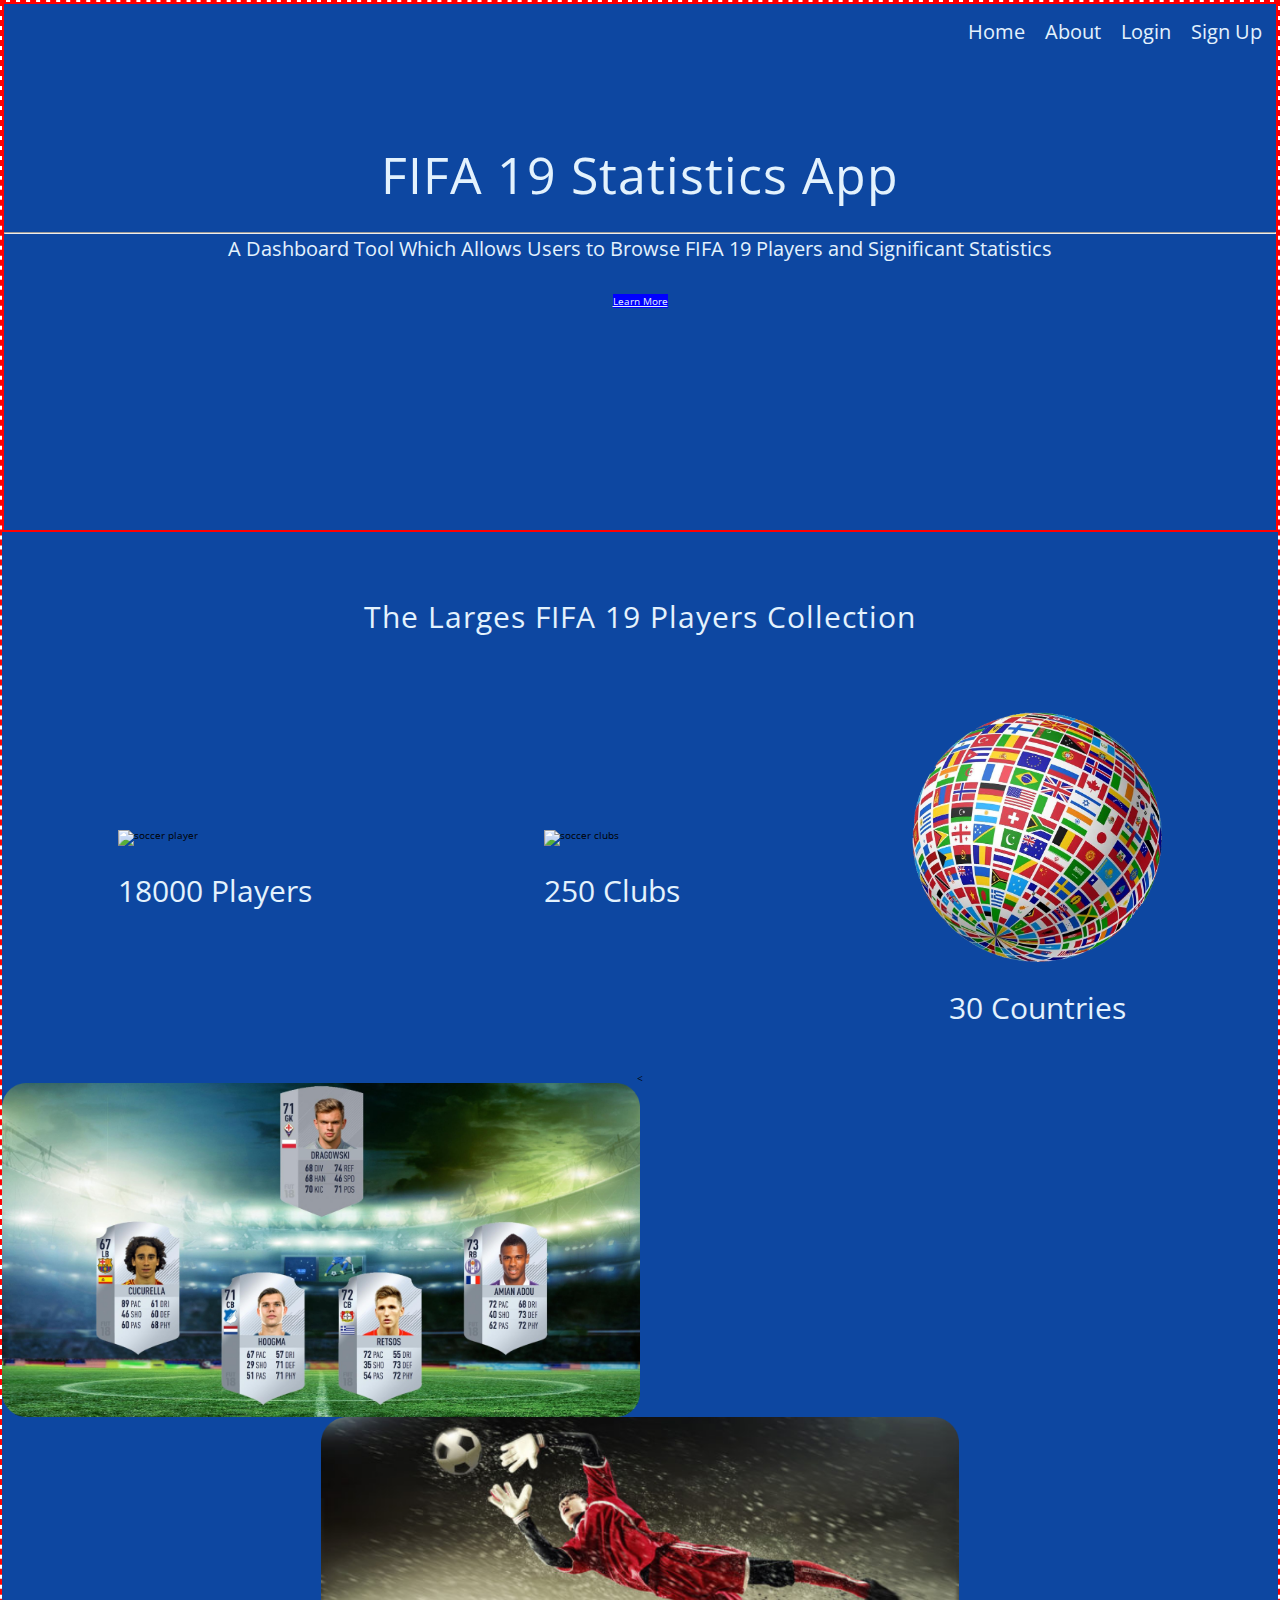
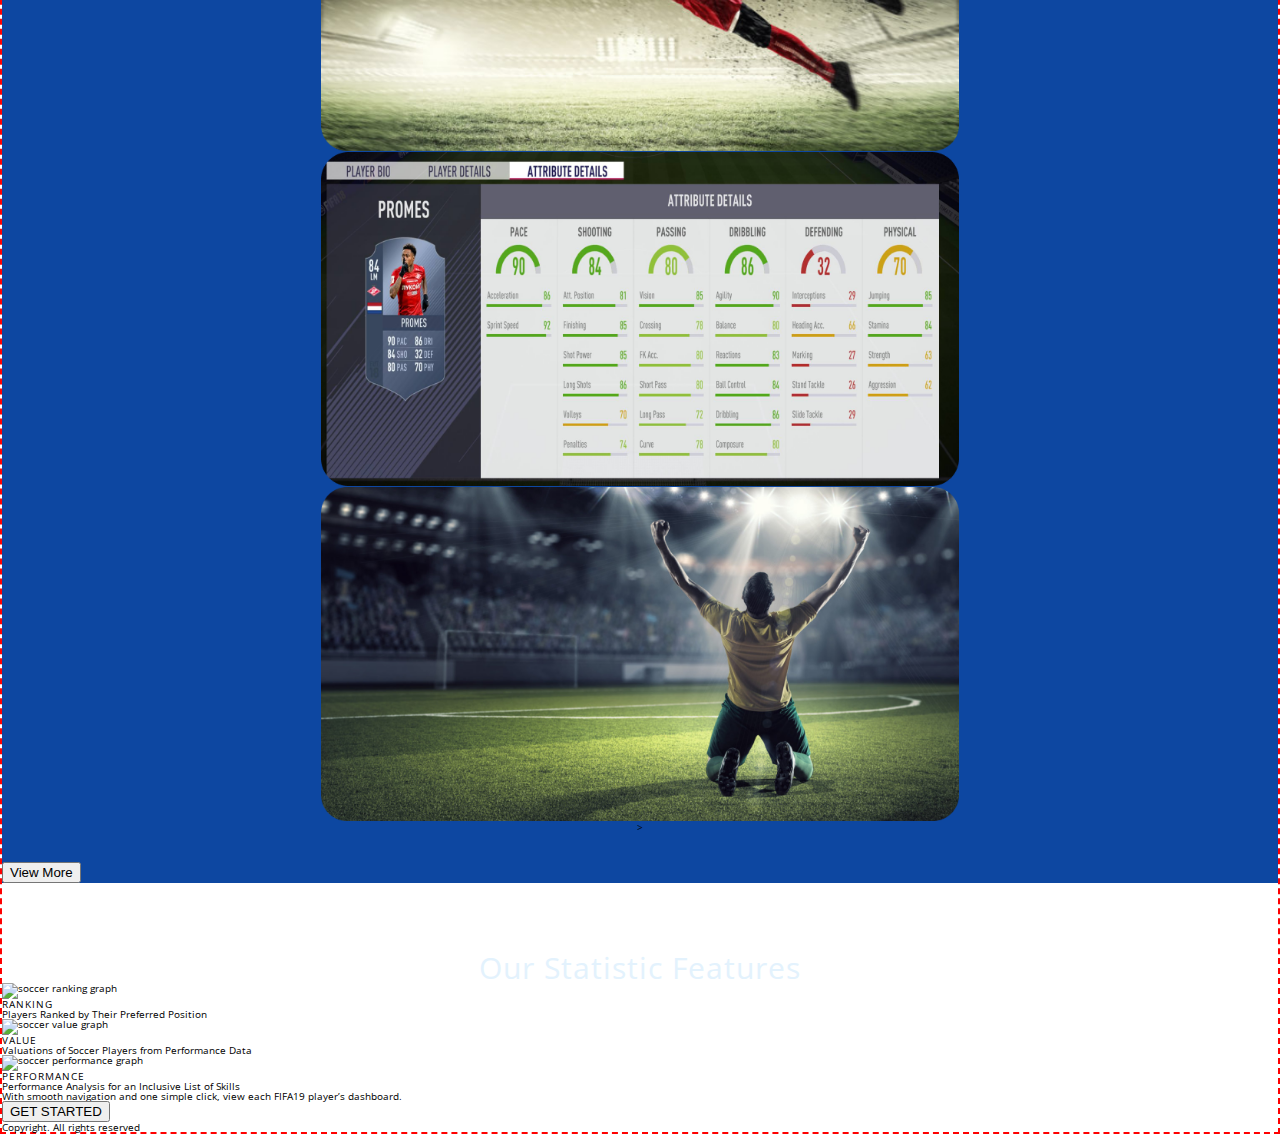
==== commit 299d60fc: "added content description for the landing page" ====
--- a/index.html
+++ b/index.html
@@ -23,27 +23,24 @@
                 <a href="#" class="button-special">Sign Up</a>
             </nav>
         </header>
-
         <!-- Banner -->
         <section id="banner">
             <h1 class="banner-header">FIFA 19 Statistics App</h1>
             <hr>
             </hr>
-            <p class="banner-text">Dashboard tool that allows users to browse FIFA 19 players and view their important
-                statistics</p>
+            <p class="banner-text">A Dashboard Tool Which Allows Users to Browse FIFA 19 Players and Significant Statistics</p>
             <a href="#first" class="banner-btn">Learn More</a>
         </section>
-
         <!-- Collection -->
         <section class="collection" id="first">
-            <h2 class="collection-header">The Larges FIFA19 Players Collection</h2>
+            <h2 class="collection-header">The Larges FIFA 19 Players Collection</h2>
             <div class="stat-collection">
                 <div class='card'>
-                    <img class="icon" src="./Images/football-player-2-607908.png" alt="soccer player">
+                    <img class="icon" src="./Images/soccerPlayer.png" alt="soccer player">
                     <p class="card-text">18000 Players</p>
                 </div>
                 <div class="card">
-                    <img class="icon" src="./Images/900002.png" alt="soccer clubs">
+                    <img class="icon" src="./Images/club.png" alt="soccer clubs">
                     <p class="card-text">250 Clubs</p>
                 </div>
                 <div class="card">
@@ -51,52 +48,44 @@
                     <p class="card-text">30 Countries</p>
                 </div>
             </div>
-
-            <!-- CAROUSEL COMPONENT -->
+        <!-- CAROUSEL COMPONENT -->
             <div class="carousel">
-                <div class="left-button">
-                    <</div> <img src="./images/carousel1.png" alt="soccer player one">
-                        <img src="./images/carousel2.png" alt="soccer player one">
-                        <img src="./images/carousel3.png" alt="soccer player one">
-                        <img src="./images/carousel4.png" alt="soccer player one">
+                <div class="left-button"><</div> 
+                        <img src="./images/carousel1.png" alt="soccer players statistics cards">
+                        <img src="./images/carousel2.png" alt="goalkeeper">
+                        <img src="./images/carousel3.png" alt="player statistic card">
+                        <img src="./images/carousel4.png" alt="soccer player on the field">
                         <div class="right-button">></div>
                 </div>
                 <button class="collection-btn">View More</button>
         </section>
-
         <!-- Statistics-->
         <section class="statistics">
             <h2 class="stat-header">Our Statistic Features</h2>
             <div class="stat-features">
                 <div class='card'>
-                    <img src="./Images/performance.png" alt="soccer player">
+                    <img src="./Images/ranking.png" alt="soccer ranking graph">
                     <h4>RANKING</h4>
-                    <p class="stat-text">Lorem ipsum dolor sit amet, consectetur adipiscing elit, sed do eiusmod tempor
-                        incididunt ut labore.</p>
+                    <p class="stat-text">Players Ranked by Their Preferred Position</p>
                 </div>
                 <div class="card">
-                    <img src="./Images/value.png" alt="soccer clubs">
+                    <img src="./Images/value.png" alt="soccer value graph">
                     <h4>VALUE</h4>
-                    <p class="stat-text">Lorem ipsum dolor sit amet, consectetur adipiscing elit, sed do eiusmod tempor
-                        incididunt ut labore.</p>
+                    <p class="stat-text">Valuations of Soccer Players from Performance Data</p>
                 </div>
                 <div class="card">
-                    <img src="./Images/physical.png" alt="countries globe">
+                    <img src="./Images/performance.png" alt="soccer performance graph">
                     <h4>PERFORMANCE</h4>
-                    <p class="stat-text">Lorem ipsum dolor sit amet, consectetur adipiscing elit, sed do eiusmod tempor
-                        incididunt ut labore.</p>
+                    <p class="stat-text">Performance Analysis for an Inclusive List of Skills</p>
                 </div>
             </div>
         </section>
-
         <!-- Footer -->
         <section class="footer">
-            <p class="footer-text">With a quick search and easy navigation have your FIFA19 visualized dashboard player
-                card in a simple click.</p>
+            <p class="footer-text">With smooth navigation and one simple click, view each FIFA19 player’s dashboard.</p>
             <button class="footer-btn">GET STARTED</button>
             <p class="copy-right">Copyright. All rights reserved</p>
         </section>
-
     </div>
     <script src="./index.js"></script>
 </body>
